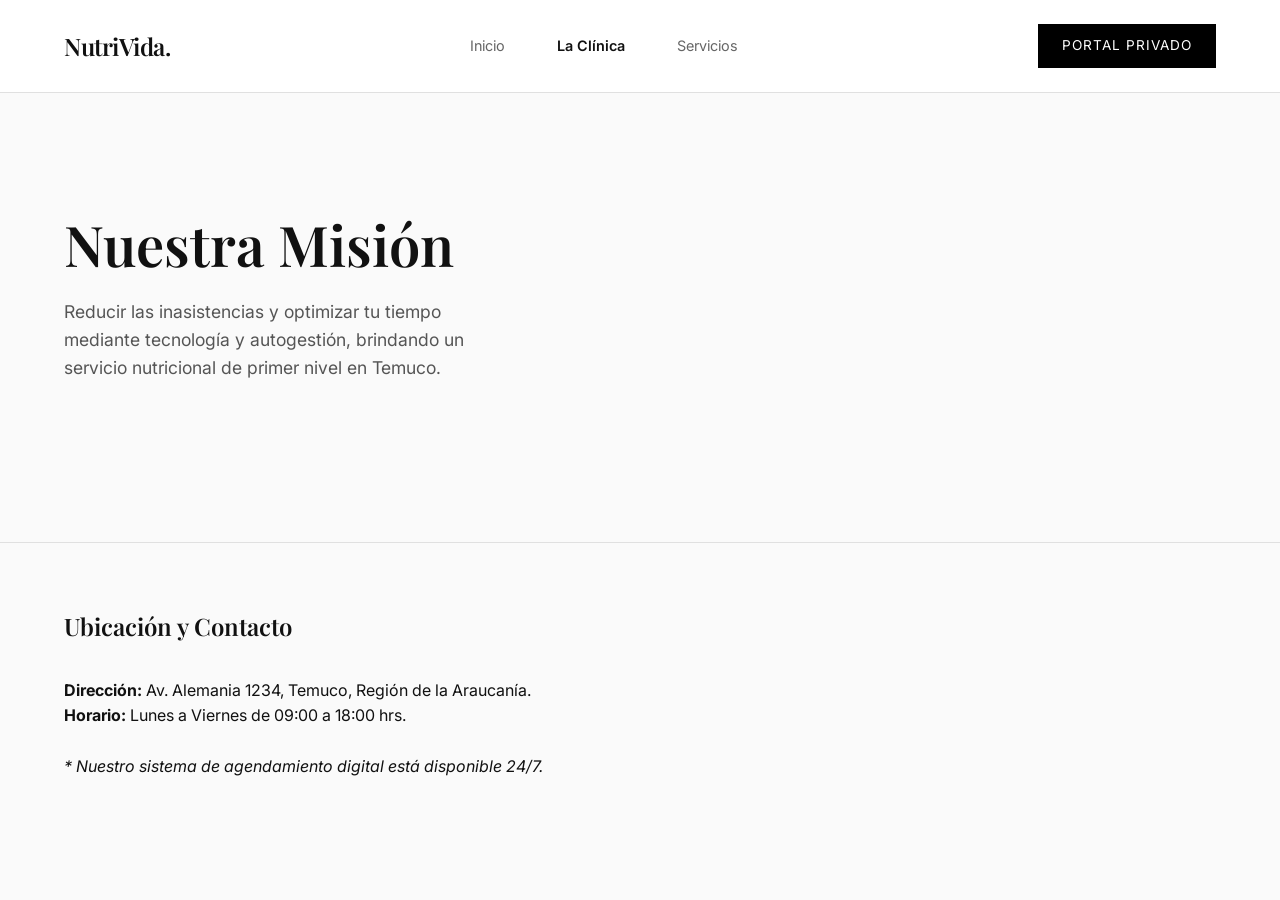
==== nosotros.html @ a625e655 "Primer commit: Boceto de NutriVida Digital terminado" ====
<!DOCTYPE html>
<html lang="es">
<head>
    <meta charset="UTF-8">
    <meta name="viewport" content="width=device-width, initial-scale=1.0">
    <title>La Clínica | NutriVida</title>
    <link rel="stylesheet" href="assets/css/estilos.css">
    <link href="https://fonts.googleapis.com/css2?family=Inter:wght@300;400;600&family=Playfair+Display:wght@600&display=swap" rel="stylesheet">
</head>
<body>
    <header class="navbar">
        <div class="logo">NutriVida.</div>
        <nav>
            <a href="index.html">Inicio</a>
            <a href="nosotros.html" class="active">La Clínica</a>
            <a href="participar.html">Servicios</a>
        </nav>
        <a href="agenda.html" class="btn-primary">Portal Privado</a>
    </header>

    <section class="hero" style="height: 50vh;">
        <div class="hero-content">
            <h1>Nuestra Misión</h1>
            <p>Reducir las inasistencias y optimizar tu tiempo mediante tecnología y autogestión, brindando un servicio nutricional de primer nivel en Temuco.</p>
        </div>
    </section>

    <section style="padding: 4rem;">
        <h2 style="font-family: 'Playfair Display', serif; margin-bottom: 2rem;">Ubicación y Contacto</h2>
        <p><strong>Dirección:</strong> Av. Alemania 1234, Temuco, Región de la Araucanía.</p>
        <p><strong>Horario:</strong> Lunes a Viernes de 09:00 a 18:00 hrs.</p>
        <br>
        <p><em>* Nuestro sistema de agendamiento digital está disponible 24/7.</em></p>
    </section>
</body>
</html>
---- assets/css/estilos.css ----
/* Variables y Configuración Base */
:root {
    --bg-color: #FAFAFA;
    --text-color: #111111;
    --border-color: #E0E0E0;
    --accent-color: #000000;
}

* {
    margin: 0;
    padding: 0;
    box-sizing: border-box;
}

body {
    font-family: 'Inter', sans-serif;
    background-color: var(--bg-color);
    color: var(--text-color);
    line-height: 1.6;
}

h1, h2, h3, .logo {
    font-family: 'Playfair Display', serif;
    font-weight: 600;
}

/* Navbar */
.navbar {
    display: flex;
    justify-content: space-between;
    align-items: center;
    padding: 1.5rem 4rem;
    background-color: #fff;
    border-bottom: 1px solid var(--border-color);
}

.logo {
    font-size: 1.5rem;
    letter-spacing: -0.5px;
}

.navbar nav a {
    text-decoration: none;
    color: #666;
    margin: 0 1.5rem;
    font-size: 0.9rem;
    transition: color 0.3s ease;
}

.navbar nav a.active, .navbar nav a:hover {
    color: var(--text-color);
    font-weight: 600;
}

.btn-primary, .btn-solid, .btn-action {
    background-color: var(--accent-color);
    color: #fff;
    text-decoration: none;
    padding: 0.7rem 1.5rem;
    font-size: 0.85rem;
    border: none;
    cursor: pointer;
    text-transform: uppercase;
    letter-spacing: 1px;
    transition: background 0.3s;
}

.btn-primary:hover, .btn-solid:hover, .btn-action:hover {
    background-color: #333;
}

/* Hero Section */
.hero {
    display: flex;
    height: 80vh;
    border-bottom: 1px solid var(--border-color);
}

.hero-content {
    flex: 1;
    padding: 6rem 4rem;
    display: flex;
    flex-direction: column;
    justify-content: center;
    align-items: flex-start;
}

.hero h1 {
    font-size: 3.5rem;
    line-height: 1.1;
    margin-bottom: 1.5rem;
}

.hero p {
    font-size: 1.1rem;
    color: #555;
    margin-bottom: 2.5rem;
    max-width: 400px;
}

.hero-image {
    flex: 1;
    background-color: #eaeaea; /* Fallback si no hay foto */
    background-size: cover;
    background-position: center;
    filter: grayscale(100%) contrast(1.1); /* Toque estético */
}

/* Services Grid */
.services {
    padding: 5rem 4rem;
    background-color: #fff;
}

.section-title {
    font-size: 2rem;
    margin-bottom: 3rem;
    text-align: center;
}

.grid {
    display: grid;
    grid-template-columns: repeat(auto-fit, minmax(300px, 1fr));
    gap: 2rem;
}

.card {
    padding: 2rem;
    border: 1px solid var(--border-color);
    background-color: var(--bg-color);
    transition: transform 0.3s;
}

.card:hover {
    transform: translateY(-5px);
    border-color: var(--accent-color);
}

.card h3 {
    margin-bottom: 1rem;
    font-size: 1.2rem;
}

/* Dashboard (Agenda) */
.dashboard-body {
    display: flex;
    height: 100vh;
    background-color: #f7f7f7;
}

.sidebar {
    width: 250px;
    background-color: #fff;
    border-right: 1px solid var(--border-color);
    padding: 2rem;
    display: flex;
    flex-direction: column;
}

.sidebar-nav {
    display: flex;
    flex-direction: column;
    margin-top: 3rem;
    flex: 1;
}

.sidebar-nav a {
    text-decoration: none;
    color: #666;
    padding: 1rem 0;
    font-size: 0.95rem;
    border-bottom: 1px solid #eee;
}

.sidebar-nav a.active {
    color: var(--accent-color);
    font-weight: 600;
    border-bottom: 1px solid var(--accent-color);
}

.logout {
    text-decoration: none;
    color: #999;
    font-size: 0.85rem;
}

.dashboard-content {
    flex: 1;
    padding: 3rem;
    overflow-y: auto;
}

.dashboard-header {
    margin-bottom: 2rem;
}

/* Table */
.table-container {
    background-color: #fff;
    border: 1px solid var(--border-color);
}

.data-table {
    width: 100%;
    border-collapse: collapse;
}

.data-table th, .data-table td {
    padding: 1.2rem;
    text-align: left;
    border-bottom: 1px solid #eee;
}

.data-table th {
    font-family: 'Playfair Display', serif;
    background-color: #fafafa;
    font-weight: 600;
}

.status {
    padding: 0.3rem 0.8rem;
    border-radius: 50px;
    font-size: 0.75rem;
    font-weight: 600;
    text-transform: uppercase;
}

.status.pending {
    background-color: #f0f0f0;
    color: #333;
}

.status.completed {
    background-color: var(--accent-color);
    color: #fff;
}

.btn-action.outline {
    background-color: transparent;
    color: var(--accent-color);
    border: 1px solid var(--accent-color);
}

.btn-action.outline:hover {
    background-color: var(--accent-color);
    color: #fff;
}

/* Estilos para las fotografías tipo instantánea en las tarjetas */
.card-img {
    height: 200px;
    background-size: cover;
    background-position: center;
    margin-bottom: 1.5rem;
    border: 6px solid #fff; /* Marco tipo polaroid */
    box-shadow: 0 0 0 1px #000; /* Borde negro exterior sutil */
    filter: grayscale(80%); /* Tono apagado y elegante */
    transition: filter 0.3s ease;
}

.card:hover .card-img {
    filter: grayscale(0%); /* La foto recupera su color al pasar el mouse */
}
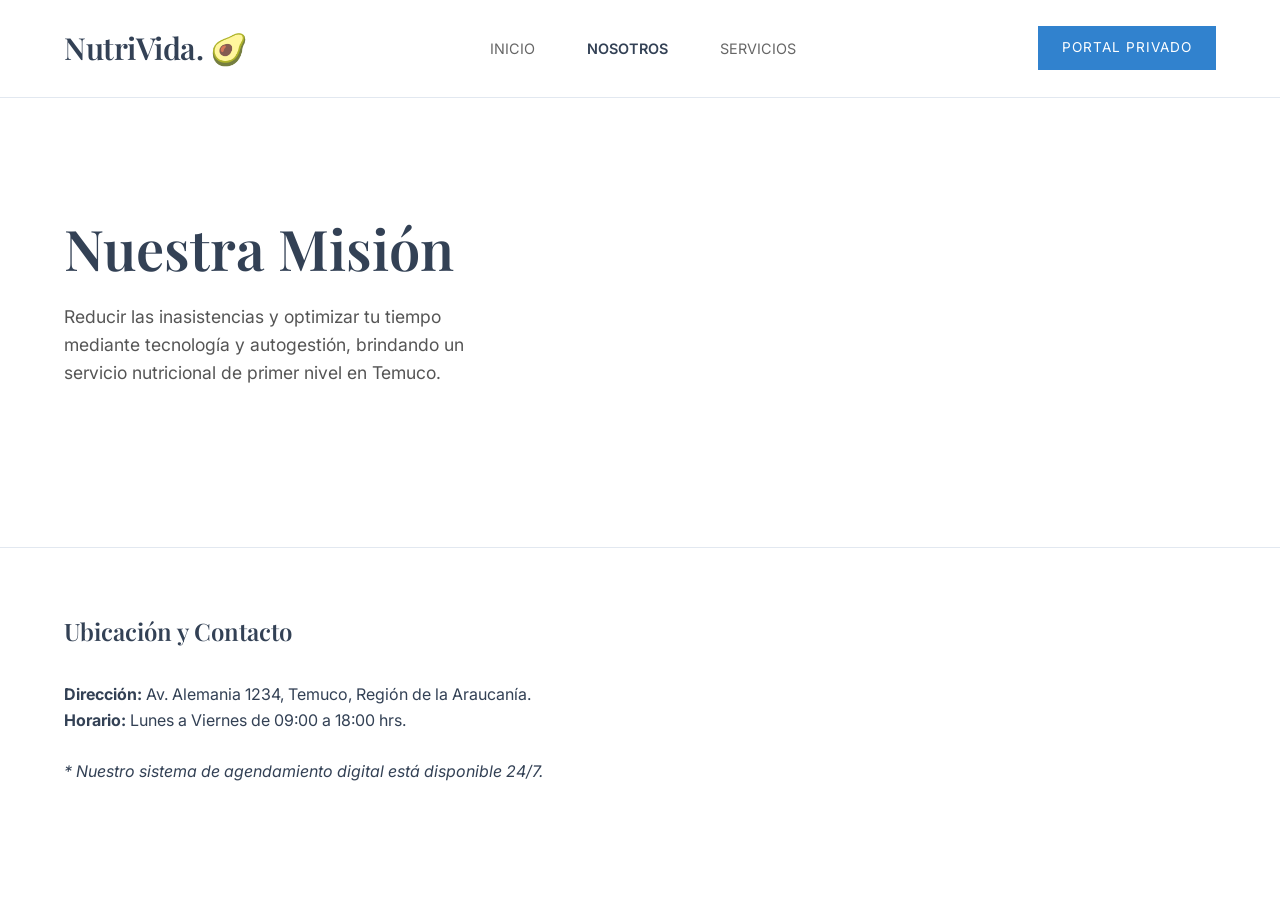
==== commit b38e3e1a: "Se agrega estructura HTML del index y estilos CSS base de la clínica" ====
--- a/nosotros.html
+++ b/nosotros.html
@@ -3,17 +3,17 @@
 <head>
     <meta charset="UTF-8">
     <meta name="viewport" content="width=device-width, initial-scale=1.0">
-    <title>La Clínica | NutriVida</title>
+    <title>Sobre Nosotros | NutriVida</title>
     <link rel="stylesheet" href="assets/css/estilos.css">
     <link href="https://fonts.googleapis.com/css2?family=Inter:wght@300;400;600&family=Playfair+Display:wght@600&display=swap" rel="stylesheet">
 </head>
 <body>
     <header class="navbar">
-        <div class="logo">NutriVida.</div>
+        <div class="logo">NutriVida. 🥑</div>
         <nav>
-            <a href="index.html">Inicio</a>
-            <a href="nosotros.html" class="active">La Clínica</a>
-            <a href="participar.html">Servicios</a>
+            <a href="index.html">INICIO</a>
+            <a href="nosotros.html" class="active">NOSOTROS</a>
+            <a href="participar.html">SERVICIOS</a>
         </nav>
         <a href="agenda.html" class="btn-primary">Portal Privado</a>
     </header>
--- a/assets/css/estilos.css
+++ b/assets/css/estilos.css
@@ -1,9 +1,10 @@
 /* Variables y Configuración Base */
 :root {
-    --bg-color: #FAFAFA;
-    --text-color: #111111;
-    --border-color: #E0E0E0;
-    --accent-color: #000000;
+    --bg-color: #FFFFFF;
+    --text-color: #334155;
+    --border-color: #E2E8F0;
+    --accent-color: #3182CE; /* Azul "médico"*/
+    --light-blue: #F0F6FB;   /* Azul claro */
 }
 
 * {
@@ -24,7 +25,18 @@
     font-weight: 600;
 }
 
+/* Top Bar Oscura */
+.top-bar {
+    background-color: #1a2b3c; 
+    color: #ffffff;            
+    text-align: center;        
+    padding: 10px 0;           
+    font-size: 0.9rem;         
+    width: 100%;               
+}
+
 /* Navbar */
+
 .navbar {
     display: flex;
     justify-content: space-between;
@@ -35,7 +47,7 @@
 }
 
 .logo {
-    font-size: 1.5rem;
+    font-size: 1.9rem;
     letter-spacing: -0.5px;
 }
 
@@ -70,6 +82,22 @@
 }
 
 /* Hero Section */
+/* Diseño de Fonasa/Isapre */
+.tag-convenios {
+    display: inline-block;
+    background-color: #E6FFFA;     
+    color: #2C7A7B;                 /* letras */
+    padding: 4px 12px;             
+    font-size: 0.75rem;
+    font-weight: bold;
+    margin-bottom: 1rem;            /* Espacio para separarlo del título */
+    border-left: 3px solid #319795; /* La rayita de color a la izquierda */
+    border-radius: 0 4px 4px 0;     /* Redondea solo las esquinas derechas */
+}
+.texto-azul {
+    color: var(--accent-color);     /*  */
+}
+
 .hero {
     display: flex;
     height: 80vh;
@@ -100,10 +128,9 @@
 
 .hero-image {
     flex: 1;
-    background-color: #eaeaea; /* Fallback si no hay foto */
+    background-color: #eaeaea;
     background-size: cover;
     background-position: center;
-    filter: grayscale(100%) contrast(1.1); /* Toque estético */
 }
 
 /* Services Grid */
@@ -260,4 +287,43 @@
 
 .card:hover .card-img {
     filter: grayscale(0%); /* La foto recupera su color al pasar el mouse */
+}
+
+/* Footer */
+.footer {
+    background-color: var(--light-blue); 
+    color: #334155;            
+    padding: 60px 4rem 20px 4rem; 
+}
+
+.footer-grid {
+    display: grid;
+    grid-template-columns: repeat(4, 1fr); 
+    gap: 30px; 
+    margin-bottom: 40px; 
+}
+
+.footer-col h4 {
+    color: #0F172A;      
+    margin-bottom: 15px; 
+    font-size: 1.1rem;
+    font-weight: bold;
+}
+
+.footer-col ul {
+    list-style: none; 
+}
+
+.footer-col ul li, .footer-col ul li a {
+    color: #475569;        
+    text-decoration: none; 
+    margin-bottom: 10px;   
+    font-size: 0.95rem;
+}
+
+.footer-bottom {
+    text-align: center;
+    padding-top: 20px;
+    border-top: 1px solid var(--border-color); 
+    font-size: 0.85rem;
 }
